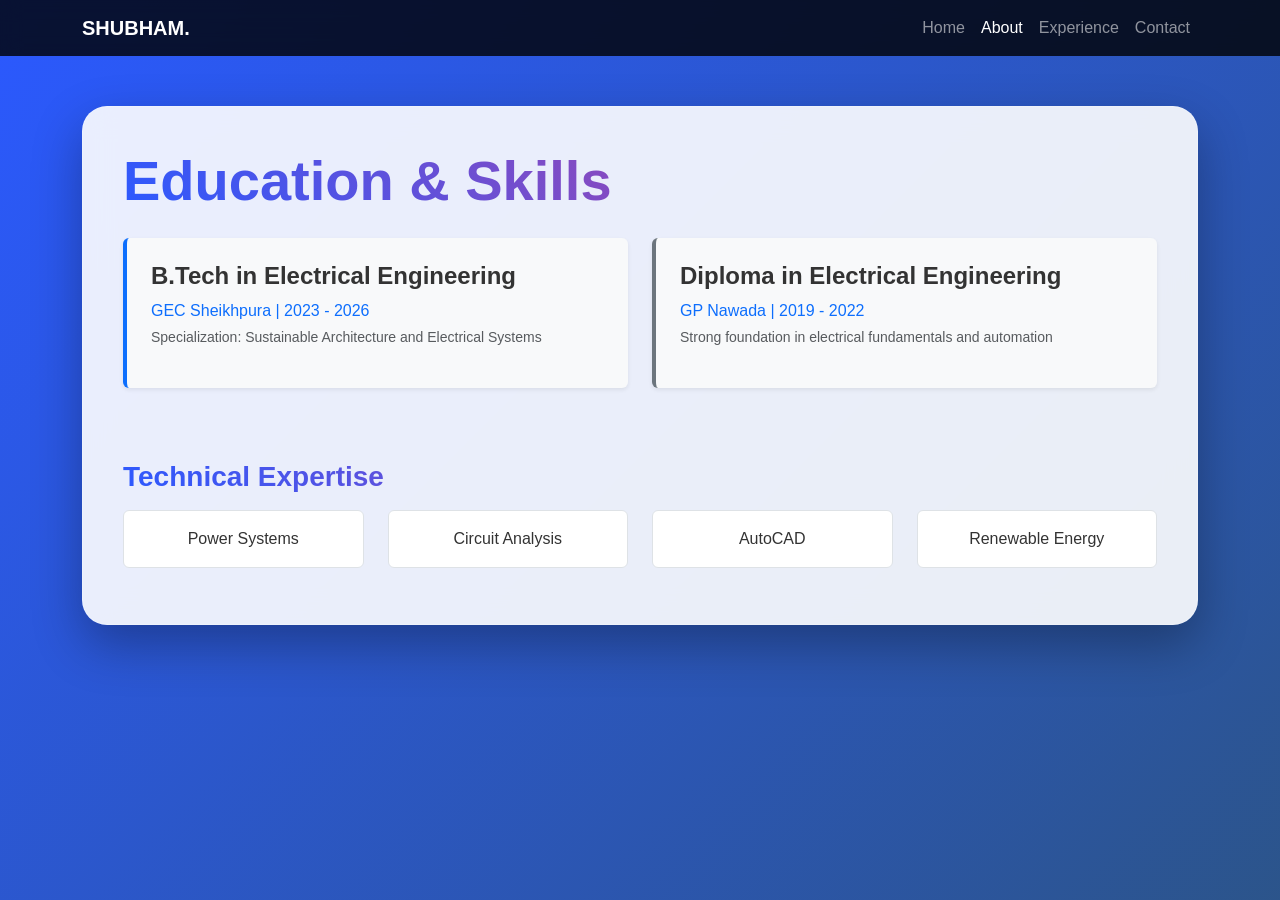
==== about.html @ cdd75d94 "Add files via upload" ====
<!DOCTYPE html>
<html lang="en">
<head>
    <meta charset="UTF-8">
    <link href="https://cdn.jsdelivr.net/npm/bootstrap@5.3.0/dist/css/bootstrap.min.css" rel="stylesheet">
    <link rel="stylesheet" href="style.css">
    <title>About | Shubham Kumar</title>
</head>
<body>
    <nav class="navbar navbar-expand-lg navbar-dark sticky-top">
        <div class="container">
            <a class="navbar-brand fw-bold" href="index.html">SHUBHAM.</a>
            <div class="navbar-nav ms-auto">
                <a class="nav-link" href="index.html">Home</a>
                <a class="nav-link active" href="about.html">About</a>
                <a class="nav-link" href="experience.html">Experience</a>
                <a class="nav-link" href="contact.html">Contact</a>
            </div>
        </div>
    </nav>

    <div class="container">
        <div class="glass-container">
            <h2 class="display-4 text-gradient mb-4">Education & Skills</h2>
            <div class="row">
                <div class="col-md-6 mb-4">
                    <div class="p-4 border-start border-primary border-4 bg-light rounded shadow-sm">
                        <h4 class="fw-bold">B.Tech in Electrical Engineering </h4>
                        <p class="mb-1 text-primary">GEC Sheikhpura | 2023 - 2026 </p>
                        <p class="small text-muted">Specialization: Sustainable Architecture and Electrical Systems</p>
                    </div>
                </div>
                <div class="col-md-6 mb-4">
                    <div class="p-4 border-start border-secondary border-4 bg-light rounded shadow-sm">
                        <h4 class="fw-bold">Diploma in Electrical Engineering</h4>
                        <p class="mb-1 text-primary">GP Nawada | 2019 - 2022 </p>
                        <p class="small text-muted">Strong foundation in electrical fundamentals and automation </p>
                    </div>
                </div>
            </div>

            <h3 class="mt-5 text-gradient">Technical Expertise </h3>
            <div class="row mt-3 text-center">
                <div class="col-6 col-md-3 mb-3"><div class="p-3 bg-white border rounded">Power Systems </div></div>
                <div class="col-6 col-md-3 mb-3"><div class="p-3 bg-white border rounded">Circuit Analysis</div></div>
                <div class="col-6 col-md-3 mb-3"><div class="p-3 bg-white border rounded">AutoCAD </div></div>
                <div class="col-6 col-md-3 mb-3"><div class="p-3 bg-white border rounded">Renewable Energy</div></div>
            </div>
        </div>
    </div>
</body>
</html>
---- style.css ----
:root {
    --primary: #2b59ff;
    --secondary: #e73c7e;
    --glass: rgba(255, 255, 255, 0.9);
}

body {
    font-family: 'Lexend', sans-serif;
    margin: 0;
    /* 4-Color Animated Gradient Background */
    background: linear-gradient(-45deg, #0f2027, #203a43, #2c5364, #2b59ff);
    background-size: 400% 400%;
    animation: gradientBG 12s ease infinite;
    min-height: 100vh;
    color: #fff;
}

@keyframes gradientBG {
    0% { background-position: 0% 50%; }
    50% { background-position: 100% 50%; }
    100% { background-position: 0% 50%; }
}

.navbar {
    background: rgba(0, 0, 0, 0.8) !important;
    backdrop-filter: blur(10px);
}

/* Glassmorphism Card Style */
.glass-container {
    background: var(--glass);
    backdrop-filter: blur(15px);
    border-radius: 25px;
    border: 1px solid rgba(255, 255, 255, 0.2);
    padding: 40px;
    color: #333;
    margin-top: 50px;
    margin-bottom: 50px;
    box-shadow: 0 20px 50px rgba(0,0,0,0.3);
}

.text-gradient {
    background: linear-gradient(45deg, var(--primary), var(--secondary));
    -webkit-background-clip: text;
    -webkit-text-fill-color: transparent;
    font-weight: bold;
}

.btn-primary {
    background: linear-gradient(45deg, var(--primary), var(--secondary));
    border: none;
    padding: 12px 30px;
    border-radius: 10px;
    transition: 0.3s;
}

.btn-primary:hover {
    transform: scale(1.05);
    box-shadow: 0 10px 20px rgba(43, 89, 255, 0.4);
}

.mini-footer {
    position: fixed;
    bottom: 0;
    left: 0;
    width: 100%;
    background: rgba(0, 0, 0, 0.85); /* Dark Glass Look */
    backdrop-filter: blur(8px);
    color: white;
    padding: 10px 0;
    font-size: 14px;
    z-index: 9999;
    border-top: 2px solid #2b59ff; /* Blue Electrical Line */
}

.footer-left span {
    letter-spacing: 1px;
}

.resume-mini-btn {
    background: #2b59ff;
    color: white;
    padding: 4px 12px;
    border-radius: 20px;
    text-decoration: none;
    font-size: 12px;
    font-weight: bold;
    transition: 0.3s;
}

.resume-mini-btn:hover {
    background: #e73c7e;
    color: white;
}

/* Page content ko footer se dabne se bachane ke liye */
body {
    padding-bottom: 60px; 
}
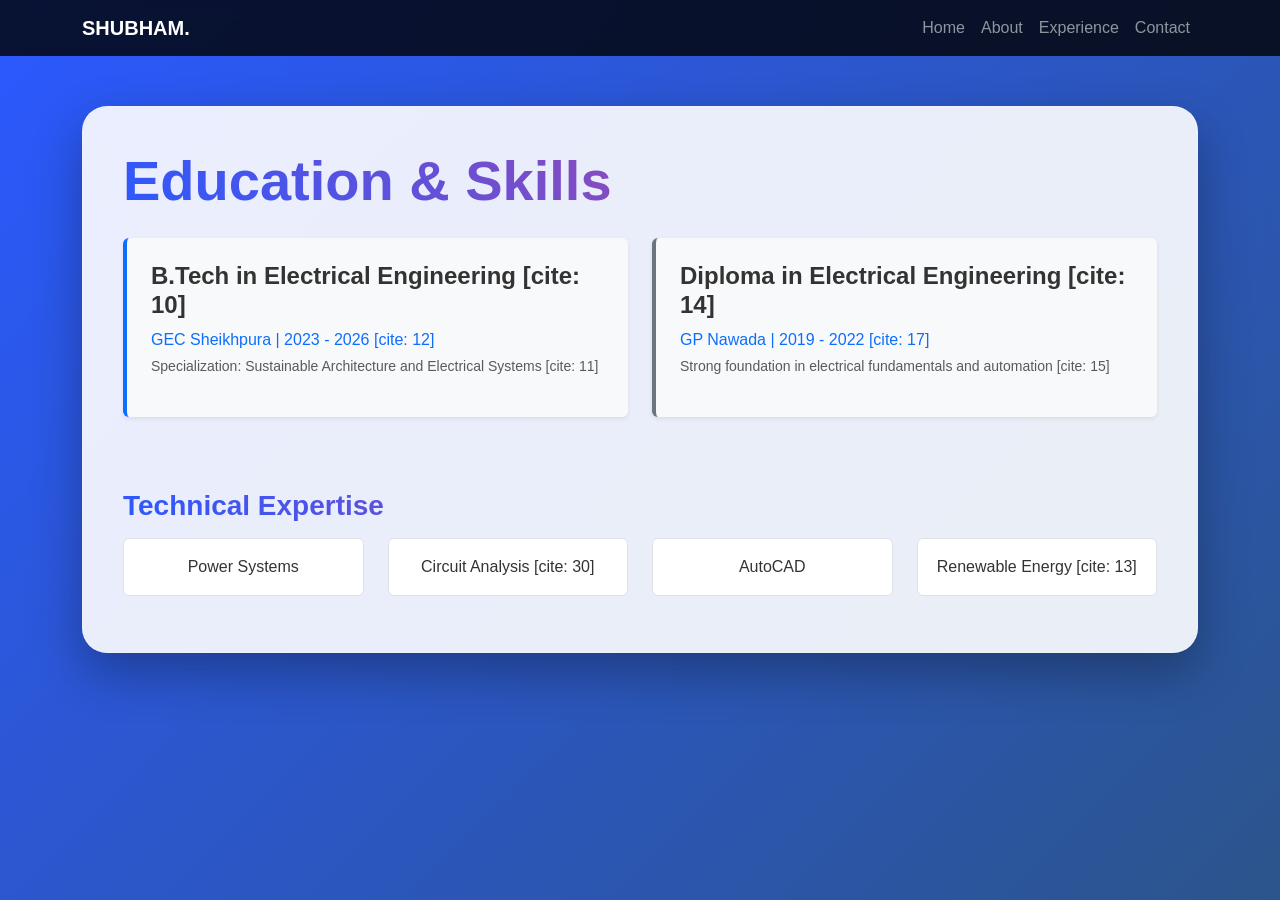
==== commit 3e33b846: "Add files via upload" ====
--- a/about.html
+++ b/about.html
@@ -6,35 +6,42 @@
     <link rel="stylesheet" href="style.css">
     <title>About | Shubham Kumar</title>
 </head>
+<script src="https://cdn.jsdelivr.net/npm/bootstrap@5.3.0/dist/js/bootstrap.bundle.min.js"></script>
+<script src="script.js"></script>
 <body>
-    <nav class="navbar navbar-expand-lg navbar-dark sticky-top">
-        <div class="container">
-            <a class="navbar-brand fw-bold" href="index.html">SHUBHAM.</a>
-            <div class="navbar-nav ms-auto">
-                <a class="nav-link" href="index.html">Home</a>
-                <a class="nav-link active" href="about.html">About</a>
-                <a class="nav-link" href="experience.html">Experience</a>
-                <a class="nav-link" href="contact.html">Contact</a>
-            </div>
+   <nav class="navbar navbar-expand-lg navbar-dark sticky-top">
+    <div class="container">
+        <a class="navbar-brand fw-bold" href="index.html">SHUBHAM.</a>
+        <button class="navbar-toggler" type="button" data-bs-toggle="collapse" data-bs-target="#myNav">
+            <span class="navbar-toggler-icon"></span>
+        </button>
+        <div class="collapse navbar-collapse" id="myNav">
+            <ul class="navbar-nav ms-auto">
+                <li class="nav-item"><a class="nav-link" href="index.html">Home</a></li>
+                <li class="nav-item"><a class="nav-link" href="about.html">About</a></li>
+                <li class="nav-item"><a class="nav-link" href="experience.html">Experience</a></li>
+                <li class="nav-item"><a class="nav-link" href="contact.html">Contact</a></li>
+            </ul>
         </div>
-    </nav>
+    </div>
+</nav>
 
-    <div class="container">
+   <div class="container">
         <div class="glass-container">
             <h2 class="display-4 text-gradient mb-4">Education & Skills</h2>
             <div class="row">
                 <div class="col-md-6 mb-4">
                     <div class="p-4 border-start border-primary border-4 bg-light rounded shadow-sm">
-                        <h4 class="fw-bold">B.Tech in Electrical Engineering </h4>
-                        <p class="mb-1 text-primary">GEC Sheikhpura | 2023 - 2026 </p>
-                        <p class="small text-muted">Specialization: Sustainable Architecture and Electrical Systems</p>
+                        <h4 class="fw-bold">B.Tech in Electrical Engineering [cite: 10]</h4>
+                        <p class="mb-1 text-primary">GEC Sheikhpura | 2023 - 2026 [cite: 12]</p>
+                        <p class="small text-muted">Specialization: Sustainable Architecture and Electrical Systems [cite: 11]</p>
                     </div>
                 </div>
                 <div class="col-md-6 mb-4">
                     <div class="p-4 border-start border-secondary border-4 bg-light rounded shadow-sm">
-                        <h4 class="fw-bold">Diploma in Electrical Engineering</h4>
-                        <p class="mb-1 text-primary">GP Nawada | 2019 - 2022 </p>
-                        <p class="small text-muted">Strong foundation in electrical fundamentals and automation </p>
+                        <h4 class="fw-bold">Diploma in Electrical Engineering [cite: 14]</h4>
+                        <p class="mb-1 text-primary">GP Nawada | 2019 - 2022 [cite: 17]</p>
+                        <p class="small text-muted">Strong foundation in electrical fundamentals and automation [cite: 15]</p>
                     </div>
                 </div>
             </div>
@@ -42,9 +49,9 @@
             <h3 class="mt-5 text-gradient">Technical Expertise </h3>
             <div class="row mt-3 text-center">
                 <div class="col-6 col-md-3 mb-3"><div class="p-3 bg-white border rounded">Power Systems </div></div>
-                <div class="col-6 col-md-3 mb-3"><div class="p-3 bg-white border rounded">Circuit Analysis</div></div>
+                <div class="col-6 col-md-3 mb-3"><div class="p-3 bg-white border rounded">Circuit Analysis [cite: 30]</div></div>
                 <div class="col-6 col-md-3 mb-3"><div class="p-3 bg-white border rounded">AutoCAD </div></div>
-                <div class="col-6 col-md-3 mb-3"><div class="p-3 bg-white border rounded">Renewable Energy</div></div>
+                <div class="col-6 col-md-3 mb-3"><div class="p-3 bg-white border rounded">Renewable Energy [cite: 13]</div></div>
             </div>
         </div>
     </div>
